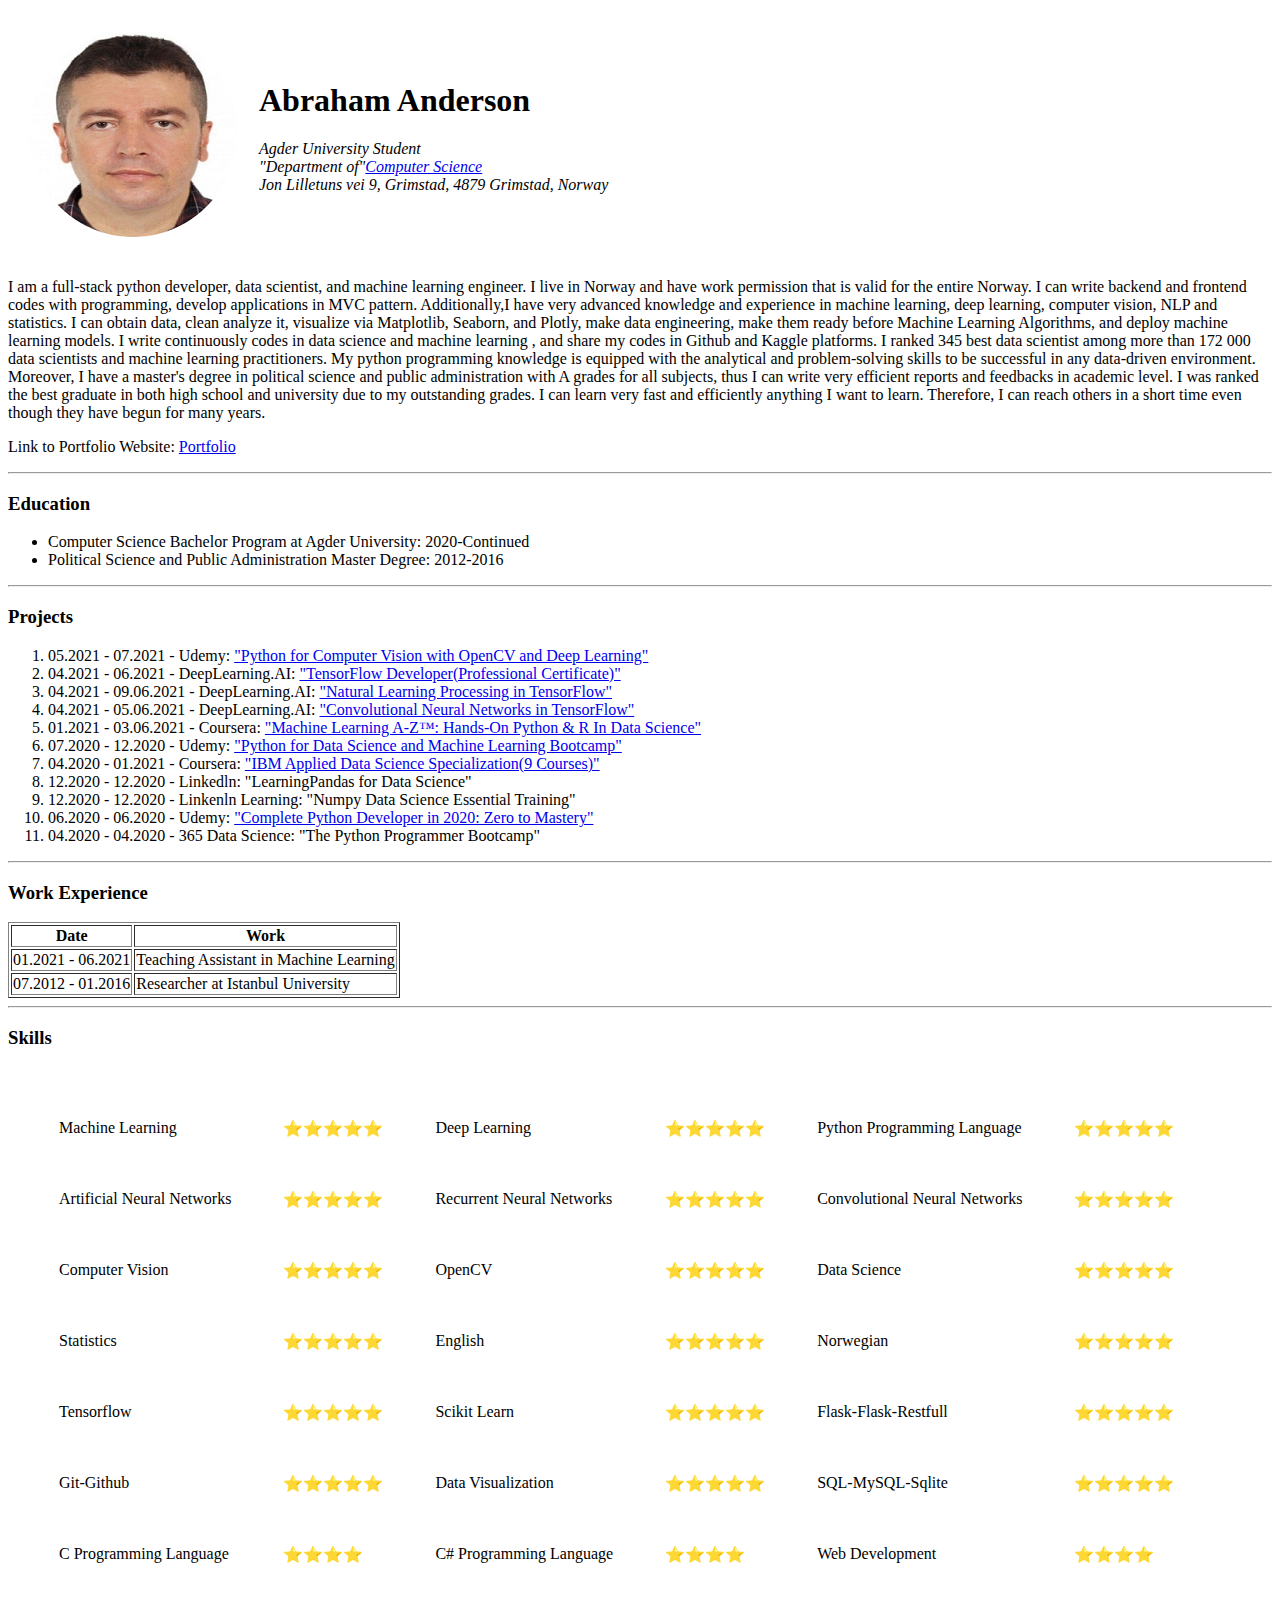
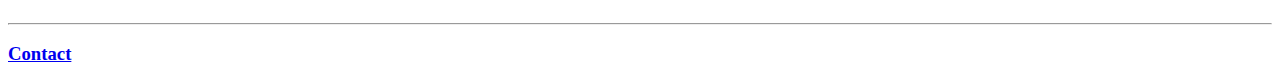
==== index.html @ 139e0ea9 "files" ====
<!DOCTYPE html>
<html lang="en">
<head>
    <meta charset="UTF-8">
    <meta name="description" content="Abraham Anderson's Personal Website">
  <meta name="keywords" content="HTML, CSS, JavaScript">
  <meta name="author" content="Abraham Anderson">
    <title>🌠 Abraham Anderson's Personal Website</title>
</head>
<body>
<table cellspacing="20">
    <tr>
        <td><img src="profile.png",alt="Abraham Anderson's Profile Picture"></td>
        <td>
            <h1> <strong>Abraham Anderson </strong></h1>
                <p>
                    <em>
                        <dt>Agder University Student</dt>
                        <dt>"Department of"<a href="https://www.uia.no/studier/data-ingenioerfag">Computer Science</a></dt>
                        <dt> Jon Lilletuns vei 9, Grimstad, 4879 Grimstad, Norway</dt>
                    </em>
                </p>
        </td>
    </tr>
</table>


    <p>
        I am a full-stack python developer, data scientist, and machine learning engineer.
        I live in Norway and have work permission that is valid for the entire Norway.
        I can write backend and frontend codes with programming, develop applications in MVC pattern.
        Additionally,I have very advanced knowledge and experience in machine learning, deep learning, computer vision, NLP and statistics. I can obtain data, clean analyze it, visualize via Matplotlib, Seaborn, and Plotly, make data engineering, make them ready before Machine Learning Algorithms, and deploy machine learning models.
        I write continuously codes in data science and machine learning , and share my codes in Github and Kaggle platforms.
        I ranked 345 best data scientist among more than 172 000 data scientists and machine learning practitioners.
        My python programming knowledge is equipped with the analytical and problem-solving skills to be successful in any data-driven environment.
        Moreover, I have a master's degree in political science and public administration with A grades for all subjects,
        thus I can write very efficient reports and feedbacks in academic level.
        I was ranked the best graduate in both high school and university due to my outstanding grades.
        I can learn very fast and efficiently anything I want to learn.
        Therefore, I can reach others in a short time even though they have begun for many years.
    </p>
<p>Link to Portfolio Website: <a href="http://abraham2020.pythonanywhere.com/">Portfolio</a></p>
<hr>
<h3> Education </h3>

<ul>
    <li>Computer Science Bachelor Program at Agder University: 2020-Continued</li>
    <li>Political Science and Public Administration Master Degree: 2012-2016</li>
</ul>
<hr>
<h3> Projects </h3>
<ol>
    <li>05.2021 - 07.2021 - Udemy: <a href="https://udemy-certificate.s3.amazonaws.com/pdf/UC-54d17954-9280-438e-8a3a-497c3c76c81a.pdf">"Python for Computer Vision with OpenCV and Deep Learning"</a> </li>
    <li>04.2021 - 06.2021 - DeepLearning.AI: <a href="https://www.coursera.org/account/accomplishments/specialization/certificate/HSPN5A8XDWK6">"TensorFlow Developer(Professional Certificate)" </a></li>
    <li>04.2021 - 09.06.2021 - DeepLearning.AI: <a href="https://www.coursera.org/account/accomplishments/certificate/ZZTPQAN4JHTH">"Natural Learning Processing in TensorFlow"</a> </li>
    <li>04.2021 - 05.06.2021 - DeepLearning.AI: <a href="https://www.coursera.org/account/accomplishments/certificate/UWTASGVRTVHL" >"Convolutional Neural Networks in TensorFlow"</a> </li>
    <li>01.2021 - 03.06.2021 - Coursera: <a href="https://udemy-certificate.s3.amazonaws.com/pdf/UC-f7bcb4c2-f2f5-432d-8cc7-2a7450fb1ac0.pdf" >"Machine Learning A-Z™: Hands-On Python & R In Data Science"</a> </li>
    <li>07.2020 - 12.2020 - Udemy: <a href="https://udemy-certificate.s3.amazonaws.com/pdf/UC-936dd01f-bdab-4804-aa9c-e6e7bdfab842.pdf"> "Python for Data Science and Machine Learning Bootcamp"</a></li>
    <li>04.2020 - 01.2021 - Coursera:  <a href="https://www.coursera.org/account/accomplishments/specialization/certificate/GRVLKEC5ENNF">"IBM Applied Data Science Specialization(9 Courses)"</a></li>
    <li>12.2020 - 12.2020 - Linkedln:  "LearningPandas for Data Science" </li>
    <li>12.2020 - 12.2020 - Linkenln Learning:  "Numpy Data Science Essential Training" </li>
    <li>06.2020 - 06.2020 - Udemy:  <a href="https://www.udemy.com/certificate/UC-8c55aa48-f45e-46e0-a515-b4a9125ec4a2/?utm_campaign=email&utm_source=sendgrid.com&utm_medium=email">"Complete Python Developer in 2020: Zero to Mastery"</a> </li>
    <li>04.2020 - 04.2020 - 365 Data Science:  "The Python Programmer Bootcamp" </li>
</ol>
<hr>
<h3>Work Experience</h3>
<table border="1">
    <thead>
    <tr>
        <th>Date</th>
        <th>Work</th>
    </tr>
    </thead>
    <tbody>
    <tr>
        <td>01.2021 - 06.2021</td>
        <td>Teaching Assistant in Machine Learning</td>
    </tr>
    <tr>
        <td>07.2012 - 01.2016</td>
        <td>Researcher at Istanbul University</td>
    </tr>
    </tbody>
</table>
<hr>
<h3>Skills</h3>
<table cellspacing="50">

    <tr>
        <td>Machine Learning</td>
        <td>⭐⭐⭐⭐⭐</td>
        <td>Deep Learning</td>
        <td>⭐⭐⭐⭐⭐</td>
        <td>Python Programming Language</td>
        <td>⭐⭐⭐⭐⭐</td>

    </tr>
    <tr>
        <td>Artificial Neural Networks</td>
        <td>⭐⭐⭐⭐⭐</td>
        <td>Recurrent Neural Networks</td>
        <td>⭐⭐⭐⭐⭐</td>
        <td>Convolutional Neural Networks</td>
        <td>⭐⭐⭐⭐⭐</td>

    </tr>
    <tr>
        <td>Computer Vision</td>
        <td>⭐⭐⭐⭐⭐</td>
        <td>OpenCV</td>
        <td>⭐⭐⭐⭐⭐</td>
        <td>Data Science</td>
        <td>⭐⭐⭐⭐⭐</td>

    </tr>
    <tr>
        <td>Statistics</td>
        <td>⭐⭐⭐⭐⭐</td>
        <td>English</td>
        <td>⭐⭐⭐⭐⭐</td>
        <td>Norwegian</td>
        <td>⭐⭐⭐⭐⭐</td>

    </tr>
     <tr>
        <td>Tensorflow</td>
        <td>⭐⭐⭐⭐⭐</td>
        <td>Scikit Learn</td>
        <td>⭐⭐⭐⭐⭐</td>
        <td>Flask-Flask-Restfull</td>
        <td>⭐⭐⭐⭐⭐</td>

    </tr>
     <tr>
        <td>Git-Github</td>
        <td>⭐⭐⭐⭐⭐</td>
        <td>Data Visualization</td>
        <td>⭐⭐⭐⭐⭐</td>
        <td>SQL-MySQL-Sqlite</td>
        <td>⭐⭐⭐⭐⭐</td>
    </tr>
    <tr>
        <td>C Programming Language</td>
        <td>⭐⭐⭐⭐</td>
        <td>C# Programming Language</td>
        <td>⭐⭐⭐⭐</td>
        <td>Web Development</td>
        <td>⭐⭐⭐⭐</td>

    </tr>


</table>
<hr>
<h3><a href="contact.html">Contact</a></h3>
</body>
</html>
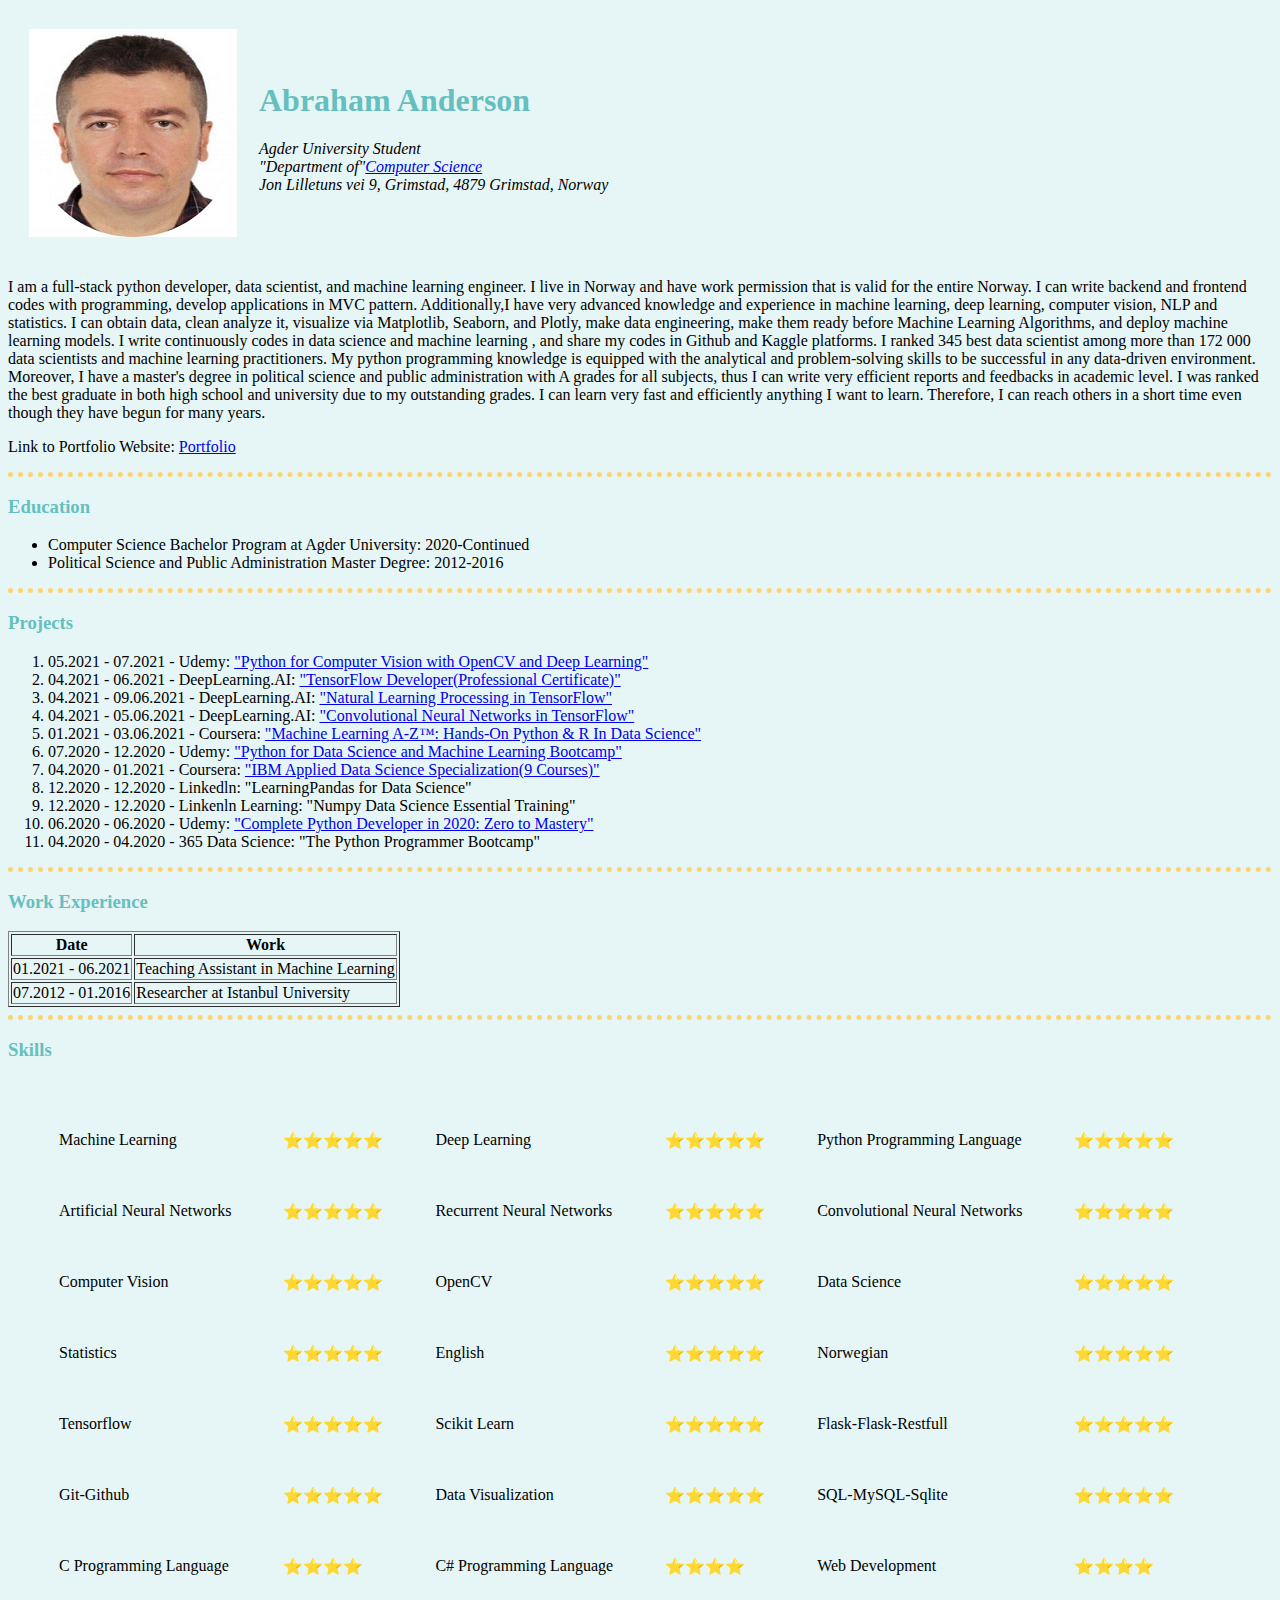
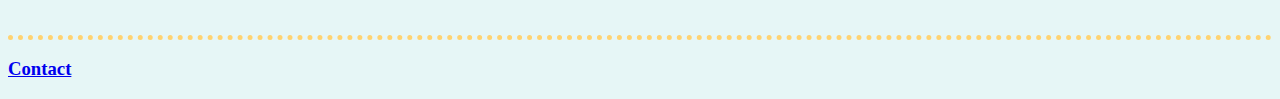
==== commit 39fb5da2: "new changes" ====
--- a/index.html
+++ b/index.html
@@ -6,6 +6,7 @@
   <meta name="keywords" content="HTML, CSS, JavaScript">
   <meta name="author" content="Abraham Anderson">
     <title>🌠 Abraham Anderson's Personal Website</title>
+    <link rel="stylesheet" href="css/styles.css">
 </head>
 <body>
 <table cellspacing="20">
--- a/css/styles.css
+++ b/css/styles.css
@@ -0,0 +1,19 @@
+body{
+            background-color: #E6F6F6;
+            }
+        hr{
+
+            border-style: none;
+            border-top-style: dotted;
+            border-color: #FFD371;
+            border-width: 5px;
+            height: 0px;
+
+
+           }
+        h1{
+            color: #66BFBF;
+        }
+        h3{
+            color: #66BFBF;
+        }